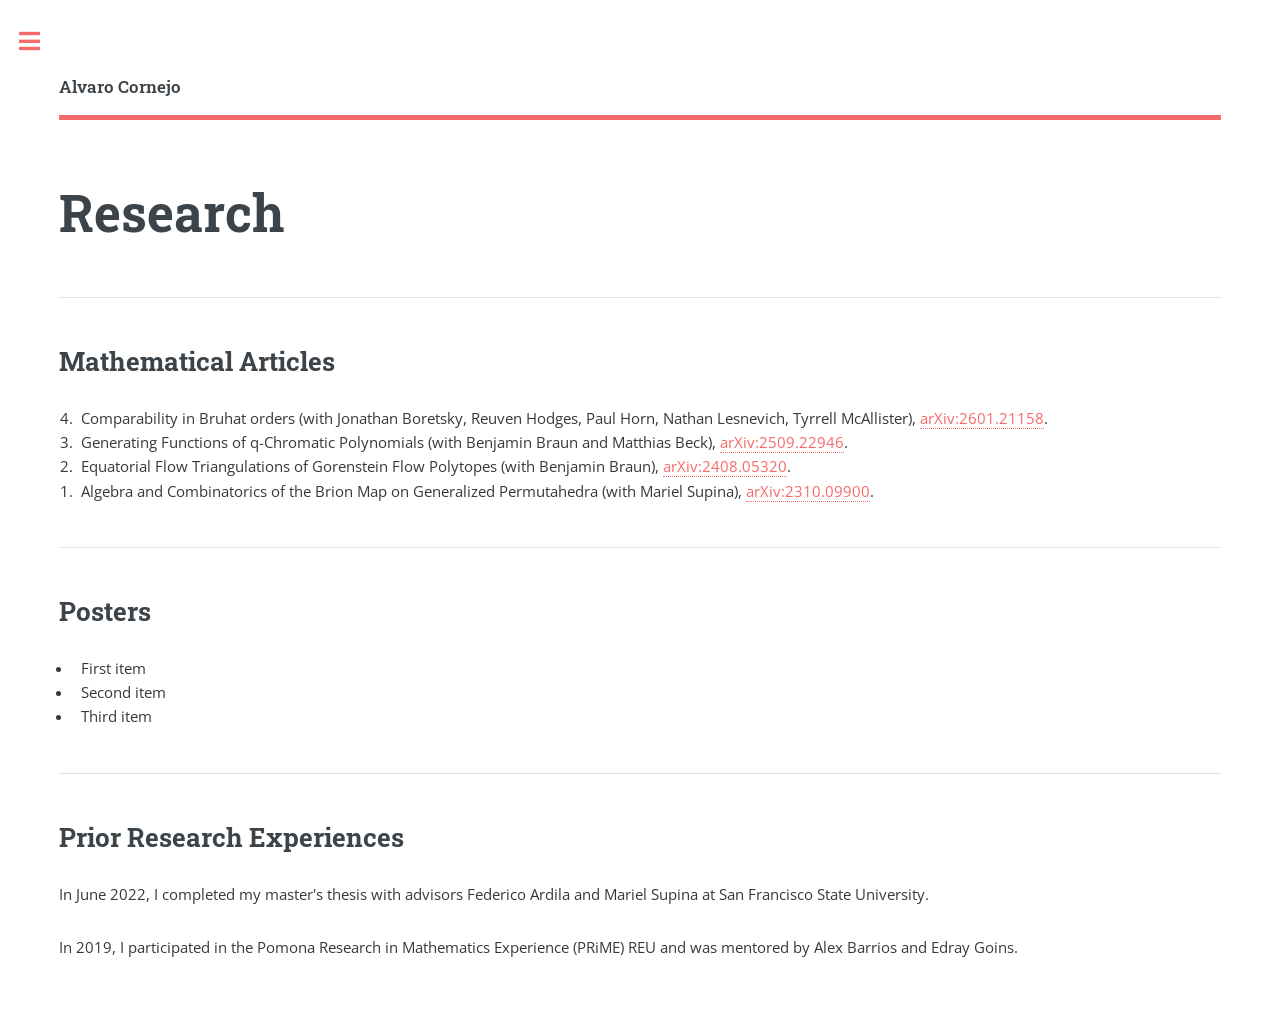
==== research.html @ 9117e454 "updated main page" ====
<!DOCTYPE HTML>
<!--
	Editorial by HTML5 UP
	html5up.net | @ajlkn
	Free for personal and commercial use under the CCA 3.0 license (html5up.net/license)
-->
<html>
	<head>
		<title>Generic - Editorial by HTML5 UP</title>
		<meta charset="utf-8" />
		<meta name="viewport" content="width=device-width, initial-scale=1, user-scalable=no" />
		<link rel="stylesheet" href="assets/css/main.css" />
	</head>
	<body class="is-preload">

		<!-- Wrapper -->
			<div id="wrapper">

				<!-- Main -->
					<div id="main">
						<div class="inner">

							<!-- Header -->
								<header id="header">
									<a href="index.html" class="logo"><strong>Alvaro Cornejo</strong></a>
								</header>

							<!-- Content -->
								<section>
									<header class="main">
										<h1>Research</h1>
									</header>

									<p> </p>

									<hr class="major" />

									<h2>Mathematical Articles</h2>
									<ol reversed>
										<li>Comparability in Bruhat orders (with Jonathan Boretsky, Reuven Hodges, Paul Horn, Nathan Lesnevich, Tyrrell McAllister), <a href="https://www.arxiv.org/abs/2601.21158">arXiv:2601.21158</a>. </li>
										<li>Generating Functions of q-Chromatic Polynomials (with Benjamin Braun and Matthias Beck), <a href="https://arxiv.org/abs/2509.22946">arXiv:2509.22946</a>.</li>
										<li>Equatorial Flow Triangulations of Gorenstein Flow Polytopes (with Benjamin Braun), <a href="https://arxiv.org/abs/2408.05320">arXiv:2408.05320</a>.</li>
										<li> Algebra and Combinatorics of the Brion Map on Generalized Permutahedra (with Mariel Supina), <a href="https://arxiv.org/abs/2310.09900">arXiv:2310.09900</a>.</li>
									</ol>

									<hr class="major" />

									<h2>Posters</h2>
									<ul>
										<li>First item</li>
										<li>Second item</li>
										<li>Third item</li>
									</ul>

									<hr class="major" />

									<h2>Prior Research Experiences</h2>
									<p>In June 2022, I completed my master's thesis with advisors Federico Ardila and Mariel Supina at San Francisco State University.</p>

									<p>In 2019, I participated in the Pomona Research in Mathematics Experience (PRiME) REU and was mentored by Alex Barrios and Edray Goins. </p>

								</section>

						</div>
					</div>

				<!-- Sidebar -->
					<div id="sidebar">
						<div class="inner">

							<!-- Menu -->
								<nav id="menu">
									<header class="major">
										<h2>Menu</h2>
									</header>
									<ul>
										<li><a href="index.html">Homepage</a></li>
										<li><a href="research.html">Research</a></li>
										<li><a href="elements.html">Elements</a></li>
									</ul>
								</nav>

						</div>
					</div>

			</div>

		<!-- Scripts -->
			<script src="assets/js/jquery.min.js"></script>
			<script src="assets/js/browser.min.js"></script>
			<script src="assets/js/breakpoints.min.js"></script>
			<script src="assets/js/util.js"></script>
			<script src="assets/js/main.js"></script>

	</body>
</html>
---- assets/css/main.css ----
@import url(fontawesome-all.min.css);
@import url("https://fonts.googleapis.com/css?family=Open+Sans:400,600,400italic,600italic|Roboto+Slab:400,700");
/*
	Editorial by HTML5 UP
	html5up.net | @ajlkn
	Free for personal and commercial use under the CCA 3.0 license (html5up.net/license)
*/
html, body, div, span, applet, object,
iframe, h1, h2, h3, h4, h5, h6, p, blockquote,
pre, a, abbr, acronym, address, big, cite,
code, del, dfn, em, img, ins, kbd, q, s, samp,
small, strike, strong, sub, sup, tt, var, b,
u, i, center, dl, dt, dd, ol, ul, li, fieldset,
form, label, legend, table, caption, tbody,
tfoot, thead, tr, th, td, article, aside,
canvas, details, embed, figure, figcaption,
footer, header, hgroup, menu, nav, output, ruby,
section, summary, time, mark, audio, video {
  margin: 0;
  padding: 0;
  border: 0;
  font-size: 100%;
  font: inherit;
  vertical-align: baseline; }

article, aside, details, figcaption, figure,
footer, header, hgroup, menu, nav, section {
  display: block; }

body {
  line-height: 1; }

ol, ul {
  list-style: none; }

blockquote, q {
  quotes: none; }
  blockquote:before, blockquote:after, q:before, q:after {
    content: '';
    content: none; }

table {
  border-collapse: collapse;
  border-spacing: 0; }

body {
  -webkit-text-size-adjust: none; }

mark {
  background-color: transparent;
  color: inherit; }

input::-moz-focus-inner {
  border: 0;
  padding: 0; }

input, select, textarea {
  -moz-appearance: none;
  -webkit-appearance: none;
  -ms-appearance: none;
  appearance: none; }

/* Basic */
@-ms-viewport {
  width: device-width; }

body {
  -ms-overflow-style: scrollbar; }

@media screen and (max-width: 480px) {
  html, body {
    min-width: 320px; } }

html {
  box-sizing: border-box; }

*, *:before, *:after {
  box-sizing: inherit; }

body {
  background: #ffffff; }
  body.is-preload *, body.is-preload *:before, body.is-preload *:after, body.is-resizing *, body.is-resizing *:before, body.is-resizing *:after {
    -moz-animation: none !important;
    -webkit-animation: none !important;
    -ms-animation: none !important;
    animation: none !important;
    -moz-transition: none !important;
    -webkit-transition: none !important;
    -ms-transition: none !important;
    transition: none !important; }

/* Type */
body, input, select, textarea {
  color: #35393b;
  font-family: "Open Sans", sans-serif;
  font-size: 13pt;
  font-weight: 400;
  line-height: 1.65; }
  @media screen and (max-width: 1680px) {
    body, input, select, textarea {
      font-size: 12pt; } }
  @media screen and (max-width: 1280px) {
    body, input, select, textarea {
      font-size: 11pt; } }
  @media screen and (max-width: 360px) {
    body, input, select, textarea {
      font-size: 10pt; } }

a {
  -moz-transition: color 0.2s ease-in-out, border-bottom-color 0.2s ease-in-out;
  -webkit-transition: color 0.2s ease-in-out, border-bottom-color 0.2s ease-in-out;
  -ms-transition: color 0.2s ease-in-out, border-bottom-color 0.2s ease-in-out;
  transition: color 0.2s ease-in-out, border-bottom-color 0.2s ease-in-out;
  border-bottom: dotted 1px;
  color: #f56a6a;
  text-decoration: none; }
  a:hover {
    border-bottom-color: #f56a6a;
    color: #f56a6a !important; }
    a:hover strong {
      color: inherit; }

strong, b {
  color: #3d4449;
  font-weight: 600; }

em, i {
  font-style: italic; }

p {
  margin: 0 0 2em 0; }

h1, h2, h3, h4, h5, h6 {
  color: #3d4449;
  font-family: "Roboto Slab", serif;
  font-weight: 700;
  line-height: 1.5;
  margin: 0 0 1em 0; }
  h1 a, h2 a, h3 a, h4 a, h5 a, h6 a {
    color: inherit;
    text-decoration: none;
    border-bottom: 0; }

h1 {
  font-size: 4em;
  margin: 0 0 0.5em 0;
  line-height: 1.3; }

h2 {
  font-size: 1.75em; }

h3 {
  font-size: 1.25em; }

h4 {
  font-size: 1.1em; }

h5 {
  font-size: 0.9em; }

h6 {
  font-size: 0.7em; }

@media screen and (max-width: 1680px) {
  h1 {
    font-size: 3.5em; } }

@media screen and (max-width: 980px) {
  h1 {
    font-size: 3.25em; } }

@media screen and (max-width: 736px) {
  h1 {
    font-size: 2em;
    line-height: 1.4; }
  h2 {
    font-size: 1.5em; } }

sub {
  font-size: 0.8em;
  position: relative;
  top: 0.5em; }

sup {
  font-size: 0.8em;
  position: relative;
  top: -0.5em; }

blockquote {
  border-left: solid 3px rgba(210, 215, 217, 0.75);
  font-style: italic;
  margin: 0 0 2em 0;
  padding: 0.5em 0 0.5em 2em; }

code {
  background: rgba(230, 235, 237, 0.25);
  border-radius: 0.375em;
  border: solid 1px rgba(210, 215, 217, 0.75);
  font-family: "Courier New", monospace;
  font-size: 0.9em;
  margin: 0 0.25em;
  padding: 0.25em 0.65em; }

pre {
  -webkit-overflow-scrolling: touch;
  font-family: "Courier New", monospace;
  font-size: 0.9em;
  margin: 0 0 2em 0; }
  pre code {
    display: block;
    line-height: 1.75;
    padding: 1em 1.5em;
    overflow-x: auto; }

hr {
  border: 0;
  border-bottom: solid 1px rgba(210, 215, 217, 0.75);
  margin: 2em 0; }
  hr.major {
    margin: 3em 0; }

.align-left {
  text-align: left; }

.align-center {
  text-align: center; }

.align-right {
  text-align: right; }

/* Row */
.row {
  display: flex;
  flex-wrap: wrap;
  box-sizing: border-box;
  align-items: stretch; }
  .row > * {
    box-sizing: border-box; }
  .row.gtr-uniform > * > :last-child {
    margin-bottom: 0; }
  .row.aln-left {
    justify-content: flex-start; }
  .row.aln-center {
    justify-content: center; }
  .row.aln-right {
    justify-content: flex-end; }
  .row.aln-top {
    align-items: flex-start; }
  .row.aln-middle {
    align-items: center; }
  .row.aln-bottom {
    align-items: flex-end; }
  .row > .imp {
    order: -1; }
  .row > .col-1 {
    width: 8.33333%; }
  .row > .off-1 {
    margin-left: 8.33333%; }
  .row > .col-2 {
    width: 16.66667%; }
  .row > .off-2 {
    margin-left: 16.66667%; }
  .row > .col-3 {
    width: 25%; }
  .row > .off-3 {
    margin-left: 25%; }
  .row > .col-4 {
    width: 33.33333%; }
  .row > .off-4 {
    margin-left: 33.33333%; }
  .row > .col-5 {
    width: 41.66667%; }
  .row > .off-5 {
    margin-left: 41.66667%; }
  .row > .col-6 {
    width: 50%; }
  .row > .off-6 {
    margin-left: 50%; }
  .row > .col-7 {
    width: 58.33333%; }
  .row > .off-7 {
    margin-left: 58.33333%; }
  .row > .col-8 {
    width: 66.66667%; }
  .row > .off-8 {
    margin-left: 66.66667%; }
  .row > .col-9 {
    width: 75%; }
  .row > .off-9 {
    margin-left: 75%; }
  .row > .col-10 {
    width: 83.33333%; }
  .row > .off-10 {
    margin-left: 83.33333%; }
  .row > .col-11 {
    width: 91.66667%; }
  .row > .off-11 {
    margin-left: 91.66667%; }
  .row > .col-12 {
    width: 100%; }
  .row > .off-12 {
    margin-left: 100%; }
  .row.gtr-0 {
    margin-top: 0;
    margin-left: 0em; }
    .row.gtr-0 > * {
      padding: 0 0 0 0em; }
    .row.gtr-0.gtr-uniform {
      margin-top: 0em; }
      .row.gtr-0.gtr-uniform > * {
        padding-top: 0em; }
  .row.gtr-25 {
    margin-top: 0;
    margin-left: -0.375em; }
    .row.gtr-25 > * {
      padding: 0 0 0 0.375em; }
    .row.gtr-25.gtr-uniform {
      margin-top: -0.375em; }
      .row.gtr-25.gtr-uniform > * {
        padding-top: 0.375em; }
  .row.gtr-50 {
    margin-top: 0;
    margin-left: -0.75em; }
    .row.gtr-50 > * {
      padding: 0 0 0 0.75em; }
    .row.gtr-50.gtr-uniform {
      margin-top: -0.75em; }
      .row.gtr-50.gtr-uniform > * {
        padding-top: 0.75em; }
  .row {
    margin-top: 0;
    margin-left: -1.5em; }
    .row > * {
      padding: 0 0 0 1.5em; }
    .row.gtr-uniform {
      margin-top: -1.5em; }
      .row.gtr-uniform > * {
        padding-top: 1.5em; }
  .row.gtr-150 {
    margin-top: 0;
    margin-left: -2.25em; }
    .row.gtr-150 > * {
      padding: 0 0 0 2.25em; }
    .row.gtr-150.gtr-uniform {
      margin-top: -2.25em; }
      .row.gtr-150.gtr-uniform > * {
        padding-top: 2.25em; }
  .row.gtr-200 {
    margin-top: 0;
    margin-left: -3em; }
    .row.gtr-200 > * {
      padding: 0 0 0 3em; }
    .row.gtr-200.gtr-uniform {
      margin-top: -3em; }
      .row.gtr-200.gtr-uniform > * {
        padding-top: 3em; }
  @media screen and (max-width: 1680px) {
    .row {
      display: flex;
      flex-wrap: wrap;
      box-sizing: border-box;
      align-items: stretch; }
      .row > * {
        box-sizing: border-box; }
      .row.gtr-uniform > * > :last-child {
        margin-bottom: 0; }
      .row.aln-left {
        justify-content: flex-start; }
      .row.aln-center {
        justify-content: center; }
      .row.aln-right {
        justify-content: flex-end; }
      .row.aln-top {
        align-items: flex-start; }
      .row.aln-middle {
        align-items: center; }
      .row.aln-bottom {
        align-items: flex-end; }
      .row > .imp-xlarge {
        order: -1; }
      .row > .col-1-xlarge {
        width: 8.33333%; }
      .row > .off-1-xlarge {
        margin-left: 8.33333%; }
      .row > .col-2-xlarge {
        width: 16.66667%; }
      .row > .off-2-xlarge {
        margin-left: 16.66667%; }
      .row > .col-3-xlarge {
        width: 25%; }
      .row > .off-3-xlarge {
        margin-left: 25%; }
      .row > .col-4-xlarge {
        width: 33.33333%; }
      .row > .off-4-xlarge {
        margin-left: 33.33333%; }
      .row > .col-5-xlarge {
        width: 41.66667%; }
      .row > .off-5-xlarge {
        margin-left: 41.66667%; }
      .row > .col-6-xlarge {
        width: 50%; }
      .row > .off-6-xlarge {
        margin-left: 50%; }
      .row > .col-7-xlarge {
        width: 58.33333%; }
      .row > .off-7-xlarge {
        margin-left: 58.33333%; }
      .row > .col-8-xlarge {
        width: 66.66667%; }
      .row > .off-8-xlarge {
        margin-left: 66.66667%; }
      .row > .col-9-xlarge {
        width: 75%; }
      .row > .off-9-xlarge {
        margin-left: 75%; }
      .row > .col-10-xlarge {
        width: 83.33333%; }
      .row > .off-10-xlarge {
        margin-left: 83.33333%; }
      .row > .col-11-xlarge {
        width: 91.66667%; }
      .row > .off-11-xlarge {
        margin-left: 91.66667%; }
      .row > .col-12-xlarge {
        width: 100%; }
      .row > .off-12-xlarge {
        margin-left: 100%; }
      .row.gtr-0 {
        margin-top: 0;
        margin-left: 0em; }
        .row.gtr-0 > * {
          padding: 0 0 0 0em; }
        .row.gtr-0.gtr-uniform {
          margin-top: 0em; }
          .row.gtr-0.gtr-uniform > * {
            padding-top: 0em; }
      .row.gtr-25 {
        margin-top: 0;
        margin-left: -0.375em; }
        .row.gtr-25 > * {
          padding: 0 0 0 0.375em; }
        .row.gtr-25.gtr-uniform {
          margin-top: -0.375em; }
          .row.gtr-25.gtr-uniform > * {
            padding-top: 0.375em; }
      .row.gtr-50 {
        margin-top: 0;
        margin-left: -0.75em; }
        .row.gtr-50 > * {
          padding: 0 0 0 0.75em; }
        .row.gtr-50.gtr-uniform {
          margin-top: -0.75em; }
          .row.gtr-50.gtr-uniform > * {
            padding-top: 0.75em; }
      .row {
        margin-top: 0;
        margin-left: -1.5em; }
        .row > * {
          padding: 0 0 0 1.5em; }
        .row.gtr-uniform {
          margin-top: -1.5em; }
          .row.gtr-uniform > * {
            padding-top: 1.5em; }
      .row.gtr-150 {
        margin-top: 0;
        margin-left: -2.25em; }
        .row.gtr-150 > * {
          padding: 0 0 0 2.25em; }
        .row.gtr-150.gtr-uniform {
          margin-top: -2.25em; }
          .row.gtr-150.gtr-uniform > * {
            padding-top: 2.25em; }
      .row.gtr-200 {
        margin-top: 0;
        margin-left: -3em; }
        .row.gtr-200 > * {
          padding: 0 0 0 3em; }
        .row.gtr-200.gtr-uniform {
          margin-top: -3em; }
          .row.gtr-200.gtr-uniform > * {
            padding-top: 3em; } }
  @media screen and (max-width: 1280px) {
    .row {
      display: flex;
      flex-wrap: wrap;
      box-sizing: border-box;
      align-items: stretch; }
      .row > * {
        box-sizing: border-box; }
      .row.gtr-uniform > * > :last-child {
        margin-bottom: 0; }
      .row.aln-left {
        justify-content: flex-start; }
      .row.aln-center {
        justify-content: center; }
      .row.aln-right {
        justify-content: flex-end; }
      .row.aln-top {
        align-items: flex-start; }
      .row.aln-middle {
        align-items: center; }
      .row.aln-bottom {
        align-items: flex-end; }
      .row > .imp-large {
        order: -1; }
      .row > .col-1-large {
        width: 8.33333%; }
      .row > .off-1-large {
        margin-left: 8.33333%; }
      .row > .col-2-large {
        width: 16.66667%; }
      .row > .off-2-large {
        margin-left: 16.66667%; }
      .row > .col-3-large {
        width: 25%; }
      .row > .off-3-large {
        margin-left: 25%; }
      .row > .col-4-large {
        width: 33.33333%; }
      .row > .off-4-large {
        margin-left: 33.33333%; }
      .row > .col-5-large {
        width: 41.66667%; }
      .row > .off-5-large {
        margin-left: 41.66667%; }
      .row > .col-6-large {
        width: 50%; }
      .row > .off-6-large {
        margin-left: 50%; }
      .row > .col-7-large {
        width: 58.33333%; }
      .row > .off-7-large {
        margin-left: 58.33333%; }
      .row > .col-8-large {
        width: 66.66667%; }
      .row > .off-8-large {
        margin-left: 66.66667%; }
      .row > .col-9-large {
        width: 75%; }
      .row > .off-9-large {
        margin-left: 75%; }
      .row > .col-10-large {
        width: 83.33333%; }
      .row > .off-10-large {
        margin-left: 83.33333%; }
      .row > .col-11-large {
        width: 91.66667%; }
      .row > .off-11-large {
        margin-left: 91.66667%; }
      .row > .col-12-large {
        width: 100%; }
      .row > .off-12-large {
        margin-left: 100%; }
      .row.gtr-0 {
        margin-top: 0;
        margin-left: 0em; }
        .row.gtr-0 > * {
          padding: 0 0 0 0em; }
        .row.gtr-0.gtr-uniform {
          margin-top: 0em; }
          .row.gtr-0.gtr-uniform > * {
            padding-top: 0em; }
      .row.gtr-25 {
        margin-top: 0;
        margin-left: -0.375em; }
        .row.gtr-25 > * {
          padding: 0 0 0 0.375em; }
        .row.gtr-25.gtr-uniform {
          margin-top: -0.375em; }
          .row.gtr-25.gtr-uniform > * {
            padding-top: 0.375em; }
      .row.gtr-50 {
        margin-top: 0;
        margin-left: -0.75em; }
        .row.gtr-50 > * {
          padding: 0 0 0 0.75em; }
        .row.gtr-50.gtr-uniform {
          margin-top: -0.75em; }
          .row.gtr-50.gtr-uniform > * {
            padding-top: 0.75em; }
      .row {
        margin-top: 0;
        margin-left: -1.5em; }
        .row > * {
          padding: 0 0 0 1.5em; }
        .row.gtr-uniform {
          margin-top: -1.5em; }
          .row.gtr-uniform > * {
            padding-top: 1.5em; }
      .row.gtr-150 {
        margin-top: 0;
        margin-left: -2.25em; }
        .row.gtr-150 > * {
          padding: 0 0 0 2.25em; }
        .row.gtr-150.gtr-uniform {
          margin-top: -2.25em; }
          .row.gtr-150.gtr-uniform > * {
            padding-top: 2.25em; }
      .row.gtr-200 {
        margin-top: 0;
        margin-left: -3em; }
        .row.gtr-200 > * {
          padding: 0 0 0 3em; }
        .row.gtr-200.gtr-uniform {
          margin-top: -3em; }
          .row.gtr-200.gtr-uniform > * {
            padding-top: 3em; } }
  @media screen and (max-width: 980px) {
    .row {
      display: flex;
      flex-wrap: wrap;
      box-sizing: border-box;
      align-items: stretch; }
      .row > * {
        box-sizing: border-box; }
      .row.gtr-uniform > * > :last-child {
        margin-bottom: 0; }
      .row.aln-left {
        justify-content: flex-start; }
      .row.aln-center {
        justify-content: center; }
      .row.aln-right {
        justify-content: flex-end; }
      .row.aln-top {
        align-items: flex-start; }
      .row.aln-middle {
        align-items: center; }
      .row.aln-bottom {
        align-items: flex-end; }
      .row > .imp-medium {
        order: -1; }
      .row > .col-1-medium {
        width: 8.33333%; }
      .row > .off-1-medium {
        margin-left: 8.33333%; }
      .row > .col-2-medium {
        width: 16.66667%; }
      .row > .off-2-medium {
        margin-left: 16.66667%; }
      .row > .col-3-medium {
        width: 25%; }
      .row > .off-3-medium {
        margin-left: 25%; }
      .row > .col-4-medium {
        width: 33.33333%; }
      .row > .off-4-medium {
        margin-left: 33.33333%; }
      .row > .col-5-medium {
        width: 41.66667%; }
      .row > .off-5-medium {
        margin-left: 41.66667%; }
      .row > .col-6-medium {
        width: 50%; }
      .row > .off-6-medium {
        margin-left: 50%; }
      .row > .col-7-medium {
        width: 58.33333%; }
      .row > .off-7-medium {
        margin-left: 58.33333%; }
      .row > .col-8-medium {
        width: 66.66667%; }
      .row > .off-8-medium {
        margin-left: 66.66667%; }
      .row > .col-9-medium {
        width: 75%; }
      .row > .off-9-medium {
        margin-left: 75%; }
      .row > .col-10-medium {
        width: 83.33333%; }
      .row > .off-10-medium {
        margin-left: 83.33333%; }
      .row > .col-11-medium {
        width: 91.66667%; }
      .row > .off-11-medium {
        margin-left: 91.66667%; }
      .row > .col-12-medium {
        width: 100%; }
      .row > .off-12-medium {
        margin-left: 100%; }
      .row.gtr-0 {
        margin-top: 0;
        margin-left: 0em; }
        .row.gtr-0 > * {
          padding: 0 0 0 0em; }
        .row.gtr-0.gtr-uniform {
          margin-top: 0em; }
          .row.gtr-0.gtr-uniform > * {
            padding-top: 0em; }
      .row.gtr-25 {
        margin-top: 0;
        margin-left: -0.375em; }
        .row.gtr-25 > * {
          padding: 0 0 0 0.375em; }
        .row.gtr-25.gtr-uniform {
          margin-top: -0.375em; }
          .row.gtr-25.gtr-uniform > * {
            padding-top: 0.375em; }
      .row.gtr-50 {
        margin-top: 0;
        margin-left: -0.75em; }
        .row.gtr-50 > * {
          padding: 0 0 0 0.75em; }
        .row.gtr-50.gtr-uniform {
          margin-top: -0.75em; }
          .row.gtr-50.gtr-uniform > * {
            padding-top: 0.75em; }
      .row {
        margin-top: 0;
        margin-left: -1.5em; }
        .row > * {
          padding: 0 0 0 1.5em; }
        .row.gtr-uniform {
          margin-top: -1.5em; }
          .row.gtr-uniform > * {
            padding-top: 1.5em; }
      .row.gtr-150 {
        margin-top: 0;
        margin-left: -2.25em; }
        .row.gtr-150 > * {
          padding: 0 0 0 2.25em; }
        .row.gtr-150.gtr-uniform {
          margin-top: -2.25em; }
          .row.gtr-150.gtr-uniform > * {
            padding-top: 2.25em; }
      .row.gtr-200 {
        margin-top: 0;
        margin-left: -3em; }
        .row.gtr-200 > * {
          padding: 0 0 0 3em; }
        .row.gtr-200.gtr-uniform {
          margin-top: -3em; }
          .row.gtr-200.gtr-uniform > * {
            padding-top: 3em; } }
  @media screen and (max-width: 736px) {
    .row {
      display: flex;
      flex-wrap: wrap;
      box-sizing: border-box;
      align-items: stretch; }
      .row > * {
        box-sizing: border-box; }
      .row.gtr-uniform > * > :last-child {
        margin-bottom: 0; }
      .row.aln-left {
        justify-content: flex-start; }
      .row.aln-center {
        justify-content: center; }
      .row.aln-right {
        justify-content: flex-end; }
      .row.aln-top {
        align-items: flex-start; }
      .row.aln-middle {
        align-items: center; }
      .row.aln-bottom {
        align-items: flex-end; }
      .row > .imp-small {
        order: -1; }
      .row > .col-1-small {
        width: 8.33333%; }
      .row > .off-1-small {
        margin-left: 8.33333%; }
      .row > .col-2-small {
        width: 16.66667%; }
      .row > .off-2-small {
        margin-left: 16.66667%; }
      .row > .col-3-small {
        width: 25%; }
      .row > .off-3-small {
        margin-left: 25%; }
      .row > .col-4-small {
        width: 33.33333%; }
      .row > .off-4-small {
        margin-left: 33.33333%; }
      .row > .col-5-small {
        width: 41.66667%; }
      .row > .off-5-small {
        margin-left: 41.66667%; }
      .row > .col-6-small {
        width: 50%; }
      .row > .off-6-small {
        margin-left: 50%; }
      .row > .col-7-small {
        width: 58.33333%; }
      .row > .off-7-small {
        margin-left: 58.33333%; }
      .row > .col-8-small {
        width: 66.66667%; }
      .row > .off-8-small {
        margin-left: 66.66667%; }
      .row > .col-9-small {
        width: 75%; }
      .row > .off-9-small {
        margin-left: 75%; }
      .row > .col-10-small {
        width: 83.33333%; }
      .row > .off-10-small {
        margin-left: 83.33333%; }
      .row > .col-11-small {
        width: 91.66667%; }
      .row > .off-11-small {
        margin-left: 91.66667%; }
      .row > .col-12-small {
        width: 100%; }
      .row > .off-12-small {
        margin-left: 100%; }
      .row.gtr-0 {
        margin-top: 0;
        margin-left: 0em; }
        .row.gtr-0 > * {
          padding: 0 0 0 0em; }
        .row.gtr-0.gtr-uniform {
          margin-top: 0em; }
          .row.gtr-0.gtr-uniform > * {
            padding-top: 0em; }
      .row.gtr-25 {
        margin-top: 0;
        margin-left: -0.375em; }
        .row.gtr-25 > * {
          padding: 0 0 0 0.375em; }
        .row.gtr-25.gtr-uniform {
          margin-top: -0.375em; }
          .row.gtr-25.gtr-uniform > * {
            padding-top: 0.375em; }
      .row.gtr-50 {
        margin-top: 0;
        margin-left: -0.75em; }
        .row.gtr-50 > * {
          padding: 0 0 0 0.75em; }
        .row.gtr-50.gtr-uniform {
          margin-top: -0.75em; }
          .row.gtr-50.gtr-uniform > * {
            padding-top: 0.75em; }
      .row {
        margin-top: 0;
        margin-left: -1.5em; }
        .row > * {
          padding: 0 0 0 1.5em; }
        .row.gtr-uniform {
          margin-top: -1.5em; }
          .row.gtr-uniform > * {
            padding-top: 1.5em; }
      .row.gtr-150 {
        margin-top: 0;
        margin-left: -2.25em; }
        .row.gtr-150 > * {
          padding: 0 0 0 2.25em; }
        .row.gtr-150.gtr-uniform {
          margin-top: -2.25em; }
          .row.gtr-150.gtr-uniform > * {
            padding-top: 2.25em; }
      .row.gtr-200 {
        margin-top: 0;
        margin-left: -3em; }
        .row.gtr-200 > * {
          padding: 0 0 0 3em; }
        .row.gtr-200.gtr-uniform {
          margin-top: -3em; }
          .row.gtr-200.gtr-uniform > * {
            padding-top: 3em; } }
  @media screen and (max-width: 480px) {
    .row {
      display: flex;
      flex-wrap: wrap;
      box-sizing: border-box;
      align-items: stretch; }
      .row > * {
        box-sizing: border-box; }
      .row.gtr-uniform > * > :last-child {
        margin-bottom: 0; }
      .row.aln-left {
        justify-content: flex-start; }
      .row.aln-center {
        justify-content: center; }
      .row.aln-right {
        justify-content: flex-end; }
      .row.aln-top {
        align-items: flex-start; }
      .row.aln-middle {
        align-items: center; }
      .row.aln-bottom {
        align-items: flex-end; }
      .row > .imp-xsmall {
        order: -1; }
      .row > .col-1-xsmall {
        width: 8.33333%; }
      .row > .off-1-xsmall {
        margin-left: 8.33333%; }
      .row > .col-2-xsmall {
        width: 16.66667%; }
      .row > .off-2-xsmall {
        margin-left: 16.66667%; }
      .row > .col-3-xsmall {
        width: 25%; }
      .row > .off-3-xsmall {
        margin-left: 25%; }
      .row > .col-4-xsmall {
        width: 33.33333%; }
      .row > .off-4-xsmall {
        margin-left: 33.33333%; }
      .row > .col-5-xsmall {
        width: 41.66667%; }
      .row > .off-5-xsmall {
        margin-left: 41.66667%; }
      .row > .col-6-xsmall {
        width: 50%; }
      .row > .off-6-xsmall {
        margin-left: 50%; }
      .row > .col-7-xsmall {
        width: 58.33333%; }
      .row > .off-7-xsmall {
        margin-left: 58.33333%; }
      .row > .col-8-xsmall {
        width: 66.66667%; }
      .row > .off-8-xsmall {
        margin-left: 66.66667%; }
      .row > .col-9-xsmall {
        width: 75%; }
      .row > .off-9-xsmall {
        margin-left: 75%; }
      .row > .col-10-xsmall {
        width: 83.33333%; }
      .row > .off-10-xsmall {
        margin-left: 83.33333%; }
      .row > .col-11-xsmall {
        width: 91.66667%; }
      .row > .off-11-xsmall {
        margin-left: 91.66667%; }
      .row > .col-12-xsmall {
        width: 100%; }
      .row > .off-12-xsmall {
        margin-left: 100%; }
      .row.gtr-0 {
        margin-top: 0;
        margin-left: 0em; }
        .row.gtr-0 > * {
          padding: 0 0 0 0em; }
        .row.gtr-0.gtr-uniform {
          margin-top: 0em; }
          .row.gtr-0.gtr-uniform > * {
            padding-top: 0em; }
      .row.gtr-25 {
        margin-top: 0;
        margin-left: -0.375em; }
        .row.gtr-25 > * {
          padding: 0 0 0 0.375em; }
        .row.gtr-25.gtr-uniform {
          margin-top: -0.375em; }
          .row.gtr-25.gtr-uniform > * {
            padding-top: 0.375em; }
      .row.gtr-50 {
        margin-top: 0;
        margin-left: -0.75em; }
        .row.gtr-50 > * {
          padding: 0 0 0 0.75em; }
        .row.gtr-50.gtr-uniform {
          margin-top: -0.75em; }
          .row.gtr-50.gtr-uniform > * {
            padding-top: 0.75em; }
      .row {
        margin-top: 0;
        margin-left: -1.5em; }
        .row > * {
          padding: 0 0 0 1.5em; }
        .row.gtr-uniform {
          margin-top: -1.5em; }
          .row.gtr-uniform > * {
            padding-top: 1.5em; }
      .row.gtr-150 {
        margin-top: 0;
        margin-left: -2.25em; }
        .row.gtr-150 > * {
          padding: 0 0 0 2.25em; }
        .row.gtr-150.gtr-uniform {
          margin-top: -2.25em; }
          .row.gtr-150.gtr-uniform > * {
            padding-top: 2.25em; }
      .row.gtr-200 {
        margin-top: 0;
        margin-left: -3em; }
        .row.gtr-200 > * {
          padding: 0 0 0 3em; }
        .row.gtr-200.gtr-uniform {
          margin-top: -3em; }
          .row.gtr-200.gtr-uniform > * {
            padding-top: 3em; } }

/* Section/Article */
section.special, article.special {
  text-align: center; }

header p {
  font-family: "Roboto Slab", serif;
  font-size: 1em;
  font-weight: 400;
  letter-spacing: 0.075em;
  margin-top: -0.5em;
  text-transform: uppercase; }

header.major > :last-child {
  border-bottom: solid 3px #f56a6a;
  display: inline-block;
  margin: 0 0 2em 0;
  padding: 0 0.75em 0.5em 0; }

header.main > :last-child {
  margin: 0 0 1em 0; }

/* Form */
form {
  margin: 0 0 2em 0; }

label {
  color: #3d4449;
  display: block;
  font-size: 0.9em;
  font-weight: 600;
  margin: 0 0 1em 0; }

input[type="text"],
input[type="password"],
input[type="email"],
input[type="tel"],
input[type="search"],
input[type="url"],
select,
textarea {
  -moz-appearance: none;
  -webkit-appearance: none;
  -ms-appearance: none;
  appearance: none;
  background: #ffffff;
  border-radius: 0.375em;
  border: none;
  border: solid 1px rgba(210, 215, 217, 0.75);
  color: inherit;
  display: block;
  outline: 0;
  padding: 0 1em;
  text-decoration: none;
  width: 100%; }
  input[type="text"]:invalid,
  input[type="password"]:invalid,
  input[type="email"]:invalid,
  input[type="tel"]:invalid,
  input[type="search"]:invalid,
  input[type="url"]:invalid,
  select:invalid,
  textarea:invalid {
    box-shadow: none; }
  input[type="text"]:focus,
  input[type="password"]:focus,
  input[type="email"]:focus,
  input[type="tel"]:focus,
  input[type="search"]:focus,
  input[type="url"]:focus,
  select:focus,
  textarea:focus {
    border-color: #f56a6a;
    box-shadow: 0 0 0 1px #f56a6a; }

select {
  background-image: url("data:image/svg+xml;charset=utf8,%3Csvg xmlns='http://www.w3.org/2000/svg' width='40' height='40' preserveAspectRatio='none' viewBox='0 0 40 40'%3E%3Cpath d='M9.4,12.3l10.4,10.4l10.4-10.4c0.2-0.2,0.5-0.4,0.9-0.4c0.3,0,0.6,0.1,0.9,0.4l3.3,3.3c0.2,0.2,0.4,0.5,0.4,0.9 c0,0.4-0.1,0.6-0.4,0.9L20.7,31.9c-0.2,0.2-0.5,0.4-0.9,0.4c-0.3,0-0.6-0.1-0.9-0.4L4.3,17.3c-0.2-0.2-0.4-0.5-0.4-0.9 c0-0.4,0.1-0.6,0.4-0.9l3.3-3.3c0.2-0.2,0.5-0.4,0.9-0.4S9.1,12.1,9.4,12.3z' fill='rgba(210, 215, 217, 0.75)' /%3E%3C/svg%3E");
  background-size: 1.25em;
  background-repeat: no-repeat;
  background-position: calc(100% - 1em) center;
  height: 2.75em;
  padding-right: 2.75em;
  text-overflow: ellipsis; }
  select option {
    color: #3d4449;
    background: #ffffff; }
  select:focus::-ms-value {
    background-color: transparent; }
  select::-ms-expand {
    display: none; }

input[type="text"],
input[type="password"],
input[type="email"],
input[type="tel"],
input[type="search"],
input[type="url"],
select {
  height: 2.75em; }

textarea {
  padding: 0.75em 1em; }

input[type="checkbox"],
input[type="radio"] {
  -moz-appearance: none;
  -webkit-appearance: none;
  -ms-appearance: none;
  appearance: none;
  display: block;
  float: left;
  margin-right: -2em;
  opacity: 0;
  width: 1em;
  z-index: -1; }
  input[type="checkbox"] + label,
  input[type="radio"] + label {
    text-decoration: none;
    color: #7f888f;
    cursor: pointer;
    display: inline-block;
    font-size: 1em;
    font-weight: 400;
    padding-left: 2.4em;
    padding-right: 0.75em;
    position: relative; }
    input[type="checkbox"] + label:before,
    input[type="radio"] + label:before {
      -moz-osx-font-smoothing: grayscale;
      -webkit-font-smoothing: antialiased;
      display: inline-block;
      font-style: normal;
      font-variant: normal;
      text-rendering: auto;
      line-height: 1;
      text-transform: none !important;
      font-family: 'Font Awesome 5 Free';
      font-weight: 900; }
    input[type="checkbox"] + label:before,
    input[type="radio"] + label:before {
      background: #ffffff;
      border-radius: 0.375em;
      border: solid 1px rgba(210, 215, 217, 0.75);
      content: '';
      display: inline-block;
      font-size: 0.8em;
      height: 2.0625em;
      left: 0;
      line-height: 2.0625em;
      position: absolute;
      text-align: center;
      top: 0;
      width: 2.0625em; }
  input[type="checkbox"]:checked + label:before,
  input[type="radio"]:checked + label:before {
    background: #3d4449;
    border-color: #3d4449;
    color: #ffffff;
    content: '\f00c'; }
  input[type="checkbox"]:focus + label:before,
  input[type="radio"]:focus + label:before {
    border-color: #f56a6a;
    box-shadow: 0 0 0 1px #f56a6a; }

input[type="checkbox"] + label:before {
  border-radius: 0.375em; }

input[type="radio"] + label:before {
  border-radius: 100%; }

::-webkit-input-placeholder {
  color: #9fa3a6 !important;
  opacity: 1.0; }

:-moz-placeholder {
  color: #9fa3a6 !important;
  opacity: 1.0; }

::-moz-placeholder {
  color: #9fa3a6 !important;
  opacity: 1.0; }

:-ms-input-placeholder {
  color: #9fa3a6 !important;
  opacity: 1.0; }

/* Box */
.box {
  border-radius: 0.375em;
  border: solid 1px rgba(210, 215, 217, 0.75);
  margin-bottom: 2em;
  padding: 1.5em; }
  .box > :last-child,
  .box > :last-child > :last-child,
  .box > :last-child > :last-child > :last-child {
    margin-bottom: 0; }
  .box.alt {
    border: 0;
    border-radius: 0;
    padding: 0; }

/* Icon */
.icon {
  text-decoration: none;
  border-bottom: none;
  position: relative; }
  .icon:before {
    -moz-osx-font-smoothing: grayscale;
    -webkit-font-smoothing: antialiased;
    display: inline-block;
    font-style: normal;
    font-variant: normal;
    text-rendering: auto;
    line-height: 1;
    text-transform: none !important;
    font-family: 'Font Awesome 5 Free';
    font-weight: 400; }
  .icon > .label {
    display: none; }
  .icon:before {
    line-height: inherit; }
  .icon.solid:before {
    font-weight: 900; }
  .icon.brands:before {
    font-family: 'Font Awesome 5 Brands'; }

/* Image */
.image {
  border-radius: 0.375em;
  border: 0;
  display: inline-block;
  position: relative;}
  .image img {
    border-radius: 0.375em;
    display: block; }
  .image.left, .image.right {
    max-width: 40%; }
    .image.left img, .image.right img {
      width: 100%; }
  .image.left {
    float: left;
    padding: 0 1.5em 1em 0;
    top: 0.25em; }
  .image.right {
    float: right;
    padding: 0 0 1em 1.5em;
    top: 0.25em; }
  .image.fit {
    display: block;
    margin: 0 0 2em 0;
    width: 100%; }
    .image.fit img {
      width: 100%; }
  .image.main {
    display: block;
    margin: 0 0 3em 0;
    width: 100%; }
    .image.main img {
      width: 100%; }

a.image {
  overflow: hidden; }
  a.image img {
    -moz-transition: -moz-transform 0.2s ease;
    -webkit-transition: -webkit-transform 0.2s ease;
    -ms-transition: -ms-transform 0.2s ease;
    transition: transform 0.2s ease; }
  a.image:hover img {
    -moz-transform: scale(1.075);
    -webkit-transform: scale(1.075);
    -ms-transform: scale(1.075);
    transform: scale(1.075); }

/* List */
ol {
  list-style: decimal;
  margin: 0 0 2em 0;
  padding-left: 1.25em; }
  ol li {
    padding-left: 0.25em; }

ul {
  list-style: disc;
  margin: 0 0 2em 0;
  padding-left: 1em; }
  ul li {
    padding-left: 0.5em; }
  ul.alt {
    list-style: none;
    padding-left: 0; }
    ul.alt li {
      border-top: solid 1px rgba(210, 215, 217, 0.75);
      padding: 0.5em 0; }
      ul.alt li:first-child {
        border-top: 0;
        padding-top: 0; }

dl {
  margin: 0 0 2em 0; }
  dl dt {
    display: block;
    font-weight: 600;
    margin: 0 0 1em 0; }
  dl dd {
    margin-left: 2em; }

/* Actions */
ul.actions {
  display: -moz-flex;
  display: -webkit-flex;
  display: -ms-flex;
  display: flex;
  cursor: default;
  list-style: none;
  margin-left: -1em;
  padding-left: 0; }
  ul.actions li {
    padding: 0 0 0 1em;
    vertical-align: middle; }
  ul.actions.special {
    -moz-justify-content: center;
    -webkit-justify-content: center;
    -ms-justify-content: center;
    justify-content: center;
    width: 100%;
    margin-left: 0; }
    ul.actions.special li:first-child {
      padding-left: 0; }
  ul.actions.stacked {
    -moz-flex-direction: column;
    -webkit-flex-direction: column;
    -ms-flex-direction: column;
    flex-direction: column;
    margin-left: 0; }
    ul.actions.stacked li {
      padding: 1.3em 0 0 0; }
      ul.actions.stacked li:first-child {
        padding-top: 0; }
  ul.actions.fit {
    width: calc(100% + 1em); }
    ul.actions.fit li {
      -moz-flex-grow: 1;
      -webkit-flex-grow: 1;
      -ms-flex-grow: 1;
      flex-grow: 1;
      -moz-flex-shrink: 1;
      -webkit-flex-shrink: 1;
      -ms-flex-shrink: 1;
      flex-shrink: 1;
      width: 100%; }
      ul.actions.fit li > * {
        width: 100%; }
    ul.actions.fit.stacked {
      width: 100%; }

/* Icons */
ul.icons {
  cursor: default;
  list-style: none;
  padding-left: 0; }
  ul.icons li {
    display: inline-block;
    padding: 0 1em 0 0; }
    ul.icons li:last-child {
      padding-right: 0; }
    ul.icons li .icon {
      color: inherit; }
      ul.icons li .icon:before {
        font-size: 1.25em; }

/* Contact */
ul.contact {
  list-style: none;
  padding: 0; }
  ul.contact li {
    text-decoration: none;
    border-top: solid 1px rgba(210, 215, 217, 0.75);
    margin: 1.5em 0 0 0;
    padding: 1.5em 0 0 3em;
    position: relative; }
    ul.contact li:before {
      -moz-osx-font-smoothing: grayscale;
      -webkit-font-smoothing: antialiased;
      display: inline-block;
      font-style: normal;
      font-variant: normal;
      text-rendering: auto;
      line-height: 1;
      text-transform: none !important;
      font-family: 'Font Awesome 5 Free';
      font-weight: 400; }
    ul.contact li:before {
      color: #f56a6a;
      display: inline-block;
      font-size: 1.5em;
      height: 1.125em;
      left: 0;
      line-height: 1.125em;
      position: absolute;
      text-align: center;
      top: 1em;
      width: 1.5em; }
    ul.contact li:first-child {
      border-top: 0;
      margin-top: 0;
      padding-top: 0; }
      ul.contact li:first-child:before {
        top: 0; }
    ul.contact li a {
      color: inherit; }

/* Pagination */
ul.pagination {
  cursor: default;
  list-style: none;
  padding-left: 0; }
  ul.pagination li {
    display: inline-block;
    padding-left: 0;
    vertical-align: middle; }
    ul.pagination li > .page {
      -moz-transition: background-color 0.2s ease-in-out, color 0.2s ease-in-out;
      -webkit-transition: background-color 0.2s ease-in-out, color 0.2s ease-in-out;
      -ms-transition: background-color 0.2s ease-in-out, color 0.2s ease-in-out;
      transition: background-color 0.2s ease-in-out, color 0.2s ease-in-out;
      border-bottom: 0;
      border-radius: 0.375em;
      display: inline-block;
      font-size: 0.8em;
      font-weight: 600;
      height: 2em;
      line-height: 2em;
      margin: 0 0.125em;
      min-width: 2em;
      padding: 0 0.5em;
      text-align: center; }
      ul.pagination li > .page.active {
        background-color: #f56a6a;
        color: #ffffff !important; }
        ul.pagination li > .page.active:hover {
          background-color: #f67878; }
        ul.pagination li > .page.active:active {
          background-color: #f45c5c; }
    ul.pagination li:first-child {
      padding-right: 0.75em; }
    ul.pagination li:last-child {
      padding-left: 0.75em; }
  @media screen and (max-width: 480px) {
    ul.pagination li:nth-child(n+2):nth-last-child(n+2) {
      display: none; }
    ul.pagination li:first-child {
      padding-right: 0; } }

/* Table */
.table-wrapper {
  -webkit-overflow-scrolling: touch;
  overflow-x: auto; }

table {
  margin: 0 0 2em 0;
  width: 100%; }
  table tbody tr {
    border: solid 1px rgba(210, 215, 217, 0.75);
    border-left: 0;
    border-right: 0; }
    table tbody tr:nth-child(2n + 1) {
      background-color: rgba(230, 235, 237, 0.25); }
  table td {
    padding: 0.75em 0.75em; }
  table th {
    color: #3d4449;
    font-size: 0.9em;
    font-weight: 600;
    padding: 0 0.75em 0.75em 0.75em;
    text-align: left; }
  table thead {
    border-bottom: solid 2px rgba(210, 215, 217, 0.75); }
  table tfoot {
    border-top: solid 2px rgba(210, 215, 217, 0.75); }
  table.alt {
    border-collapse: separate; }
    table.alt tbody tr td {
      border: solid 1px rgba(210, 215, 217, 0.75);
      border-left-width: 0;
      border-top-width: 0; }
      table.alt tbody tr td:first-child {
        border-left-width: 1px; }
    table.alt tbody tr:first-child td {
      border-top-width: 1px; }
    table.alt thead {
      border-bottom: 0; }
    table.alt tfoot {
      border-top: 0; }

/* Button */
input[type="submit"],
input[type="reset"],
input[type="button"],
button,
.button {
  -moz-appearance: none;
  -webkit-appearance: none;
  -ms-appearance: none;
  appearance: none;
  -moz-transition: background-color 0.2s ease-in-out, color 0.2s ease-in-out;
  -webkit-transition: background-color 0.2s ease-in-out, color 0.2s ease-in-out;
  -ms-transition: background-color 0.2s ease-in-out, color 0.2s ease-in-out;
  transition: background-color 0.2s ease-in-out, color 0.2s ease-in-out;
  background-color: transparent;
  border-radius: 0.375em;
  border: 0;
  box-shadow: inset 0 0 0 2px #f56a6a;
  color: #f56a6a !important;
  cursor: pointer;
  display: inline-block;
  font-family: "Roboto Slab", serif;
  font-size: 0.8em;
  font-weight: 700;
  height: 3.5em;
  letter-spacing: 0.075em;
  line-height: 3.5em;
  padding: 0 2.25em;
  text-align: center;
  text-decoration: none;
  text-transform: uppercase;
  white-space: nowrap; }
  input[type="submit"]:hover,
  input[type="reset"]:hover,
  input[type="button"]:hover,
  button:hover,
  .button:hover {
    background-color: rgba(245, 106, 106, 0.05); }
  input[type="submit"]:active,
  input[type="reset"]:active,
  input[type="button"]:active,
  button:active,
  .button:active {
    background-color: rgba(245, 106, 106, 0.15); }
  input[type="submit"].icon:before,
  input[type="reset"].icon:before,
  input[type="button"].icon:before,
  button.icon:before,
  .button.icon:before {
    margin-right: 0.5em; }
  input[type="submit"].fit,
  input[type="reset"].fit,
  input[type="button"].fit,
  button.fit,
  .button.fit {
    width: 100%; }
  input[type="submit"].small,
  input[type="reset"].small,
  input[type="button"].small,
  button.small,
  .button.small {
    font-size: 0.6em; }
  input[type="submit"].large,
  input[type="reset"].large,
  input[type="button"].large,
  button.large,
  .button.large {
    font-size: 1em;
    height: 3.65em;
    line-height: 3.65em; }
  input[type="submit"].primary,
  input[type="reset"].primary,
  input[type="button"].primary,
  button.primary,
  .button.primary {
    background-color: #f56a6a;
    box-shadow: none;
    color: #ffffff !important; }
    input[type="submit"].primary:hover,
    input[type="reset"].primary:hover,
    input[type="button"].primary:hover,
    button.primary:hover,
    .button.primary:hover {
      background-color: #f67878; }
    input[type="submit"].primary:active,
    input[type="reset"].primary:active,
    input[type="button"].primary:active,
    button.primary:active,
    .button.primary:active {
      background-color: #f45c5c; }
  input[type="submit"].disabled, input[type="submit"]:disabled,
  input[type="reset"].disabled,
  input[type="reset"]:disabled,
  input[type="button"].disabled,
  input[type="button"]:disabled,
  button.disabled,
  button:disabled,
  .button.disabled,
  .button:disabled {
    pointer-events: none;
    opacity: 0.25; }

/* Mini Posts */
.mini-posts article {
  border-top: solid 1px rgba(210, 215, 217, 0.75);
  margin-top: 2em;
  padding-top: 2em; }
  .mini-posts article .image {
    display: block;
    margin: 0 0 1.5em 0; }
    .mini-posts article .image img {
      display: block;
      width: 100%; }
  .mini-posts article:first-child {
    border-top: 0;
    margin-top: 0;
    padding-top: 0; }

/* Features */
.features {
  display: -moz-flex;
  display: -webkit-flex;
  display: -ms-flex;
  display: flex;
  -moz-flex-wrap: wrap;
  -webkit-flex-wrap: wrap;
  -ms-flex-wrap: wrap;
  flex-wrap: wrap;
  margin: 0 0 2em -3em;
  width: calc(100% + 3em); }
  .features article {
    -moz-align-items: center;
    -webkit-align-items: center;
    -ms-align-items: center;
    align-items: center;
    display: -moz-flex;
    display: -webkit-flex;
    display: -ms-flex;
    display: flex;
    margin: 0 0 3em 3em;
    position: relative;
    width: calc(50% - 3em); }
    .features article:nth-child(2n - 1) {
      margin-right: 1.5em; }
    .features article:nth-child(2n) {
      margin-left: 1.5em; }
    .features article:nth-last-child(1), .features article:nth-last-child(2) {
      margin-bottom: 0; }
    .features article .icon {
      -moz-flex-grow: 0;
      -webkit-flex-grow: 0;
      -ms-flex-grow: 0;
      flex-grow: 0;
      -moz-flex-shrink: 0;
      -webkit-flex-shrink: 0;
      -ms-flex-shrink: 0;
      flex-shrink: 0;
      display: block;
      height: 10em;
      line-height: 10em;
      margin: 0 2em 0 0;
      text-align: center;
      width: 10em; }
      .features article .icon:before {
        color: #f56a6a;
        font-size: 2.75rem;
        position: relative;
        top: 0.05em; }
      .features article .icon:after {
        -moz-transform: rotate(45deg);
        -webkit-transform: rotate(45deg);
        -ms-transform: rotate(45deg);
        transform: rotate(45deg);
        border-radius: 0.25rem;
        border: solid 2px rgba(210, 215, 217, 0.75);
        content: '';
        display: block;
        height: 7em;
        left: 50%;
        margin: -3.5em 0 0 -3.5em;
        position: absolute;
        top: 50%;
        width: 7em; }
    .features article .content {
      -moz-flex-grow: 1;
      -webkit-flex-grow: 1;
      -ms-flex-grow: 1;
      flex-grow: 1;
      -moz-flex-shrink: 1;
      -webkit-flex-shrink: 1;
      -ms-flex-shrink: 1;
      flex-shrink: 1;
      width: 100%; }
      .features article .content > :last-child {
        margin-bottom: 0; }
  @media screen and (max-width: 980px) {
    .features {
      margin: 0 0 2em 0;
      width: 100%; }
      .features article {
        margin: 0 0 3em 0;
        width: 100%; }
        .features article:nth-child(2n - 1) {
          margin-right: 0; }
        .features article:nth-child(2n) {
          margin-left: 0; }
        .features article:nth-last-child(1), .features article:nth-last-child(2) {
          margin-bottom: 3em; }
        .features article:last-child {
          margin-bottom: 0; }
        .features article .icon {
          height: 8em;
          line-height: 8em;
          width: 8em; }
          .features article .icon:before {
            font-size: 2.25rem; }
          .features article .icon:after {
            height: 6em;
            margin: -3em 0 0 -3em;
            width: 6em; } }
  @media screen and (max-width: 480px) {
    .features article {
      -moz-flex-direction: column;
      -webkit-flex-direction: column;
      -ms-flex-direction: column;
      flex-direction: column;
      -moz-align-items: -moz-flex-start;
      -webkit-align-items: -webkit-flex-start;
      -ms-align-items: -ms-flex-start;
      align-items: flex-start; }
      .features article .icon {
        height: 6em;
        line-height: 6em;
        margin: 0 0 1.5em 0;
        width: 6em; }
        .features article .icon:before {
          font-size: 1.5rem; }
        .features article .icon:after {
          height: 4em;
          margin: -2em 0 0 -2em;
          width: 4em; } }
  @media screen and (max-width: 480px) {
    .features article .icon:before {
      font-size: 1.25rem; } }

/* Posts */
.posts {
  display: -moz-flex;
  display: -webkit-flex;
  display: -ms-flex;
  display: flex;
  -moz-flex-wrap: wrap;
  -webkit-flex-wrap: wrap;
  -ms-flex-wrap: wrap;
  flex-wrap: wrap;
  margin: 0 0 2em -6em;
  width: calc(100% + 6em); }
  .posts article {
    -moz-flex-grow: 0;
    -webkit-flex-grow: 0;
    -ms-flex-grow: 0;
    flex-grow: 0;
    -moz-flex-shrink: 1;
    -webkit-flex-shrink: 1;
    -ms-flex-shrink: 1;
    flex-shrink: 1;
    margin: 0 0 6em 6em;
    position: relative;
    width: calc(33.33333% - 6em); }
    .posts article:before {
      background: rgba(210, 215, 217, 0.75);
      content: '';
      display: block;
      height: calc(100% + 6em);
      left: -3em;
      position: absolute;
      top: 0;
      width: 1px; }
    .posts article:after {
      background: rgba(210, 215, 217, 0.75);
      bottom: -3em;
      content: '';
      display: block;
      height: 1px;
      position: absolute;
      right: 0;
      width: calc(100% + 6em); }
    .posts article > :last-child {
      margin-bottom: 0; }
    .posts article .image {
      display: block;
      margin: 0 0 2em 0; }
      .posts article .image img {
        display: block;
        width: 100%; }
  @media screen and (min-width: 1681px) {
    .posts article:nth-child(3n + 1):before {
      display: none; }
    .posts article:nth-child(3n + 1):after {
      width: 100%; }
    .posts article:nth-last-child(1), .posts article:nth-last-child(2), .posts article:nth-last-child(3) {
      margin-bottom: 0; }
      .posts article:nth-last-child(1):before, .posts article:nth-last-child(2):before, .posts article:nth-last-child(3):before {
        height: 100%; }
      .posts article:nth-last-child(1):after, .posts article:nth-last-child(2):after, .posts article:nth-last-child(3):after {
        display: none; } }
  @media screen and (max-width: 1680px) {
    .posts article {
      width: calc(50% - 6em); }
      .posts article:nth-last-child(3) {
        margin-bottom: 6em; } }
  @media screen and (min-width: 481px) and (max-width: 1680px) {
    .posts article:nth-child(2n + 1):before {
      display: none; }
    .posts article:nth-child(2n + 1):after {
      width: 100%; }
    .posts article:nth-last-child(1), .posts article:nth-last-child(2) {
      margin-bottom: 0; }
      .posts article:nth-last-child(1):before, .posts article:nth-last-child(2):before {
        height: 100%; }
      .posts article:nth-last-child(1):after, .posts article:nth-last-child(2):after {
        display: none; } }
  @media screen and (max-width: 736px) {
    .posts {
      margin: 0 0 2em -4.5em;
      width: calc(100% + 4.5em); }
      .posts article {
        margin: 0 0 4.5em 4.5em;
        width: calc(50% - 4.5em); }
        .posts article:before {
          height: calc(100% + 4.5em);
          left: -2.25em; }
        .posts article:after {
          bottom: -2.25em;
          width: calc(100% + 4.5em); }
        .posts article:nth-last-child(3) {
          margin-bottom: 4.5em; } }
  @media screen and (max-width: 480px) {
    .posts {
      margin: 0 0 2em 0;
      width: 100%; }
      .posts article {
        margin: 0 0 4.5em 0;
        width: 100%; }
        .posts article:before {
          display: none; }
        .posts article:after {
          width: 100%; }
        .posts article:last-child {
          margin-bottom: 0; }
          .posts article:last-child:after {
            display: none; } }

/* Wrapper */
#wrapper {
  display: -moz-flex;
  display: -webkit-flex;
  display: -ms-flex;
  display: flex;
  -moz-flex-direction: row-reverse;
  -webkit-flex-direction: row-reverse;
  -ms-flex-direction: row-reverse;
  flex-direction: row-reverse;
  min-height: 100vh; }

/* Main */
#main {
  -moz-flex-grow: 1;
  -webkit-flex-grow: 1;
  -ms-flex-grow: 1;
  flex-grow: 1;
  -moz-flex-shrink: 1;
  -webkit-flex-shrink: 1;
  -ms-flex-shrink: 1;
  flex-shrink: 1;
  width: 100%; }
  #main > .inner {
    padding: 0 6em 0.1em 6em ;
    margin: 0 auto;
    max-width: 110em; }
    #main > .inner > section {
      padding: 6em 0 4em 0 ;
      border-top: solid 2px rgba(210, 215, 217, 0.75); }
      #main > .inner > section:first-of-type {
        border-top: 0 !important; }
  @media screen and (max-width: 1680px) {
    #main > .inner {
      padding: 0 5em 0.1em 5em ; }
      #main > .inner > section {
        padding: 5em 0 3em 0 ; } }
  @media screen and (max-width: 1280px) {
    #main > .inner {
      padding: 0 4em 0.1em 4em ; }
      #main > .inner > section {
        padding: 4em 0 2em 0 ; } }
  @media screen and (max-width: 736px) {
    #main > .inner {
      padding: 0 2em 0.1em 2em ; }
      #main > .inner > section {
        padding: 3em 0 1em 0 ; } }

/* Sidebar */
#search form {
  text-decoration: none;
  position: relative; }
  #search form:before {
    -moz-osx-font-smoothing: grayscale;
    -webkit-font-smoothing: antialiased;
    display: inline-block;
    font-style: normal;
    font-variant: normal;
    text-rendering: auto;
    line-height: 1;
    text-transform: none !important;
    font-family: 'Font Awesome 5 Free';
    font-weight: 900; }
  #search form:before {
    -moz-transform: scaleX(-1);
    -webkit-transform: scaleX(-1);
    -ms-transform: scaleX(-1);
    transform: scaleX(-1);
    color: #7f888f;
    content: '\f002';
    cursor: default;
    display: block;
    font-size: 1.5em;
    height: 2em;
    line-height: 2em;
    opacity: 0.325;
    position: absolute;
    right: 0;
    text-align: center;
    top: 0;
    width: 2em; }
  #search form input[type="text"] {
    padding-right: 2.75em; }

#sidebar {
  -moz-flex-grow: 0;
  -webkit-flex-grow: 0;
  -ms-flex-grow: 0;
  flex-grow: 0;
  -moz-flex-shrink: 0;
  -webkit-flex-shrink: 0;
  -ms-flex-shrink: 0;
  flex-shrink: 0;
  -moz-transition: margin-left 0.5s ease, box-shadow 0.5s ease;
  -webkit-transition: margin-left 0.5s ease, box-shadow 0.5s ease;
  -ms-transition: margin-left 0.5s ease, box-shadow 0.5s ease;
  transition: margin-left 0.5s ease, box-shadow 0.5s ease;
  background-color: #f5f6f7;
  font-size: 0.9em;
  position: relative;
  width: 26em; }
  #sidebar h2 {
    font-size: 1.38889em; }
  #sidebar > .inner {
    padding: 2.22222em 2.22222em 2.44444em 2.22222em ;
    position: relative;
    width: 26em; }
    #sidebar > .inner > * {
      border-bottom: solid 2px rgba(210, 215, 217, 0.75);
      margin: 0 0 3.5em 0;
      padding: 0 0 3.5em 0; }
      #sidebar > .inner > * > :last-child {
        margin-bottom: 0; }
      #sidebar > .inner > *:last-child {
        border-bottom: 0;
        margin-bottom: 0;
        padding-bottom: 0; }
    #sidebar > .inner > .alt {
      background-color: #eff1f2;
      border-bottom: 0;
      margin: -2.22222em 0 4.44444em -2.22222em;
      padding: 2.22222em;
      width: calc(100% + 4.44444em); }
  #sidebar .toggle {
    text-decoration: none;
    -moz-transition: left 0.5s ease;
    -webkit-transition: left 0.5s ease;
    -ms-transition: left 0.5s ease;
    transition: left 0.5s ease;
    -webkit-tap-highlight-color: rgba(255, 255, 255, 0);
    border: 0;
    display: block;
    height: 7.5em;
    left: 26em;
    line-height: 7.5em;
    outline: 0;
    overflow: hidden;
    position: absolute;
    text-align: center;
    text-indent: -15em;
    white-space: nowrap;
    top: 0;
    width: 6em;
    z-index: 10000; }
    #sidebar .toggle:before {
      -moz-osx-font-smoothing: grayscale;
      -webkit-font-smoothing: antialiased;
      display: inline-block;
      font-style: normal;
      font-variant: normal;
      text-rendering: auto;
      line-height: 1;
      text-transform: none !important;
      font-family: 'Font Awesome 5 Free';
      font-weight: 900; }
    #sidebar .toggle:before {
      content: '\f0c9';
      font-size: 2rem;
      height: inherit;
      left: 0;
      line-height: inherit;
      position: absolute;
      text-indent: 0;
      top: 0;
      width: inherit; }
  #sidebar.inactive {
    margin-left: -26em; }
  @media screen and (max-width: 1680px) {
    #sidebar {
      width: 24em; }
      #sidebar > .inner {
        padding: 1.66667em 1.66667em 1.33333em 1.66667em ;
        width: 24em; }
        #sidebar > .inner > .alt {
          margin: -1.66667em 0 3.33333em -1.66667em;
          padding: 1.66667em;
          width: calc(100% + 3.33333em); }
      #sidebar .toggle {
        height: 6.25em;
        left: 24em;
        line-height: 6.25em;
        text-indent: 5em;
        width: 5em; }
        #sidebar .toggle:before {
          font-size: 1.5rem; }
      #sidebar.inactive {
        margin-left: -24em; } }
  @media screen and (max-width: 1280px) {
    #sidebar {
      box-shadow: 0 0 5em 0 rgba(0, 0, 0, 0.175);
      height: 100%;
      left: 0;
      position: fixed;
      top: 0;
      z-index: 10000; }
      #sidebar.inactive {
        box-shadow: none; }
      #sidebar > .inner {
        -webkit-overflow-scrolling: touch;
        height: 100%;
        left: 0;
        overflow-x: hidden;
        overflow-y: auto;
        position: absolute;
        top: 0; }
        #sidebar > .inner:after {
          content: '';
          display: block;
          height: 4em;
          width: 100%; }
      #sidebar .toggle {
        text-indent: 6em;
        width: 6em; }
        #sidebar .toggle:before {
          font-size: 1.5rem;
          margin-left: -0.4375em; }
      body.is-preload #sidebar {
        display: none; } }
  @media screen and (max-width: 736px) {
    #sidebar .toggle {
      text-indent: 7.25em;
      width: 7.25em; }
      #sidebar .toggle:before {
        color: #7f888f;
        margin-left: -0.0625em;
        margin-top: -0.25em;
        font-size: 1.1rem;
        z-index: 1; }
      #sidebar .toggle:after {
        background: rgba(222, 225, 226, 0.75);
        border-radius: 0.375em;
        content: '';
        height: 3.5em;
        left: 1em;
        position: absolute;
        top: 1em;
        width: 5em; } }

/* Header */
#header {
  display: -moz-flex;
  display: -webkit-flex;
  display: -ms-flex;
  display: flex;
  border-bottom: solid 5px #f56a6a;
  padding: 6em 0 1em 0;
  position: relative; }
  #header > * {
    -moz-flex: 1;
    -webkit-flex: 1;
    -ms-flex: 1;
    flex: 1;
    margin-bottom: 0; }
  #header .logo {
    border-bottom: 0;
    color: inherit;
    font-family: "Roboto Slab", serif;
    font-size: 1.125em; }
  #header .icons {
    text-align: right; }
  @media screen and (max-width: 1680px) {
    #header {
      padding-top: 5em; } }
  @media screen and (max-width: 736px) {
    #header {
      padding-top: 6.5em; }
      #header .logo {
        font-size: 1.25em;
        margin: 0; }
      #header .icons {
        height: 5em;
        line-height: 5em;
        position: absolute;
        right: -0.5em;
        top: 0; } }

/* Banner */
#banner {
  padding: 6em 0 4em 0 ;
  display: -moz-flex;
  display: -webkit-flex;
  display: -ms-flex;
  display: flex; }
  #banner h1 {
    margin-top: -0.125em; }
  #banner .content {
    -moz-flex-grow: 1;
    -webkit-flex-grow: 1;
    -ms-flex-grow: 1;
    flex-grow: 1;
    -moz-flex-shrink: 1;
    -webkit-flex-shrink: 1;
    -ms-flex-shrink: 1;
    flex-shrink: 1;
    width: 50%; }
  #banner .image {
    -moz-flex-grow: 0;
    -webkit-flex-grow: 0;
    -ms-flex-grow: 0;
    flex-grow: 0;
    -moz-flex-shrink: 0;
    -webkit-flex-shrink: 0;
    -ms-flex-shrink: 0;
    flex-shrink: 0;
    display: block;
    margin: 0 0 2em 4em;
    width: 50%; }
    #banner .image img {
      height: 100%;
      -moz-object-fit: cover;
      -webkit-object-fit: cover;
      -ms-object-fit: cover;
      object-fit: cover;
      -moz-object-position: center;
      -webkit-object-position: center;
      -ms-object-position: center;
      object-position: center;
      width: 100%; }
  @media screen and (orientation: portrait) {
    #banner {
      -moz-flex-direction: column-reverse;
      -webkit-flex-direction: column-reverse;
      -ms-flex-direction: column-reverse;
      flex-direction: column-reverse; }
      #banner h1 br {
        display: none; }
      #banner .content {
        -moz-flex-grow: 0;
        -webkit-flex-grow: 0;
        -ms-flex-grow: 0;
        flex-grow: 0;
        -moz-flex-shrink: 0;
        -webkit-flex-shrink: 0;
        -ms-flex-shrink: 0;
        flex-shrink: 0;
        width: 100%; }
      #banner .image {
        -moz-flex-grow: 0;
        -webkit-flex-grow: 0;
        -ms-flex-grow: 0;
        flex-grow: 0;
        -moz-flex-shrink: 0;
        -webkit-flex-shrink: 0;
        -ms-flex-shrink: 0;
        flex-shrink: 0;
        margin: 0 0 4em 0;
        height: 25em;
        max-height: 50vh;
        min-height: 18em;
        width: 100%; } }
  @media screen and (orientation: portrait) and (max-width: 480px) {
    #banner .image {
      max-height: 35vh; } }

/* Footer */
#footer .copyright {
  color: #9fa3a6;
  font-size: 0.9em; }
  #footer .copyright a {
    color: inherit; }

/* Menu */
#menu ul {
  -moz-user-select: none;
  -webkit-user-select: none;
  -ms-user-select: none;
  user-select: none;
  color: #3d4449;
  font-family: "Roboto Slab", serif;
  font-weight: 400;
  letter-spacing: 0.075em;
  list-style: none;
  margin-bottom: 0;
  padding: 0;
  text-transform: uppercase; }
  #menu ul a, #menu ul span {
    border-bottom: 0;
    color: inherit;
    cursor: pointer;
    display: block;
    font-size: 0.9em;
    padding: 0.625em 0; }
    #menu ul a:hover, #menu ul span:hover {
      color: #f56a6a; }
    #menu ul a.opener, #menu ul span.opener {
      -moz-transition: color 0.2s ease-in-out;
      -webkit-transition: color 0.2s ease-in-out;
      -ms-transition: color 0.2s ease-in-out;
      transition: color 0.2s ease-in-out;
      text-decoration: none;
      -webkit-tap-highlight-color: rgba(255, 255, 255, 0);
      position: relative; }
      #menu ul a.opener:before, #menu ul span.opener:before {
        -moz-osx-font-smoothing: grayscale;
        -webkit-font-smoothing: antialiased;
        display: inline-block;
        font-style: normal;
        font-variant: normal;
        text-rendering: auto;
        line-height: 1;
        text-transform: none !important;
        font-family: 'Font Awesome 5 Free';
        font-weight: 900; }
      #menu ul a.opener:before, #menu ul span.opener:before {
        -moz-transition: color 0.2s ease-in-out, -moz-transform 0.2s ease-in-out;
        -webkit-transition: color 0.2s ease-in-out, -webkit-transform 0.2s ease-in-out;
        -ms-transition: color 0.2s ease-in-out, -ms-transform 0.2s ease-in-out;
        transition: color 0.2s ease-in-out, transform 0.2s ease-in-out;
        color: #9fa3a6;
        content: '\f078';
        position: absolute;
        right: 0; }
      #menu ul a.opener:hover:before, #menu ul span.opener:hover:before {
        color: #f56a6a; }
      #menu ul a.opener.active + ul, #menu ul span.opener.active + ul {
        display: block; }
      #menu ul a.opener.active:before, #menu ul span.opener.active:before {
        -moz-transform: rotate(-180deg);
        -webkit-transform: rotate(-180deg);
        -ms-transform: rotate(-180deg);
        transform: rotate(-180deg); }

#menu > ul > li {
  border-top: solid 1px rgba(210, 215, 217, 0.75);
  margin: 0.5em 0 0 0;
  padding: 0.5em 0 0 0; }
  #menu > ul > li > ul {
    color: #9fa3a6;
    display: none;
    margin: 0.5em 0 1.5em 0;
    padding-left: 1em; }
    #menu > ul > li > ul a, #menu > ul > li > ul span {
      font-size: 0.8em; }
    #menu > ul > li > ul > li {
      margin: 0.125em 0 0 0;
      padding: 0.125em 0 0 0; }
  #menu > ul > li:first-child {
    border-top: 0;
    margin-top: 0;
    padding-top: 0; }
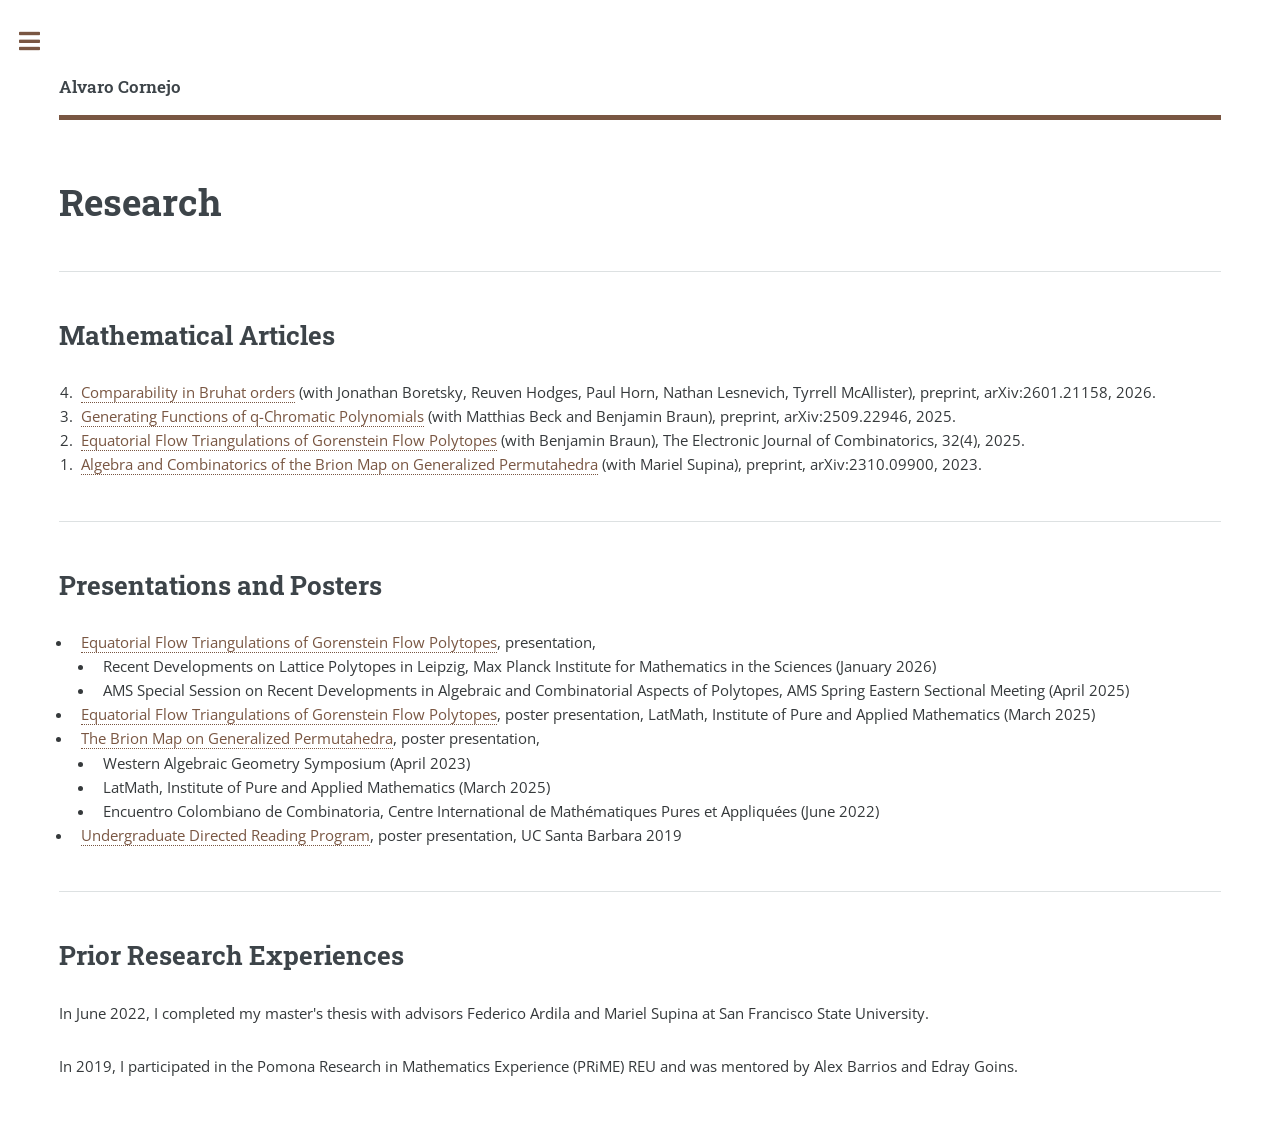
==== commit d38bf4f2: "updated sidebar and research page" ====
--- a/research.html
+++ b/research.html
@@ -37,19 +37,33 @@
 
 									<h2>Mathematical Articles</h2>
 									<ol reversed>
-										<li>Comparability in Bruhat orders (with Jonathan Boretsky, Reuven Hodges, Paul Horn, Nathan Lesnevich, Tyrrell McAllister), <a href="https://www.arxiv.org/abs/2601.21158">arXiv:2601.21158</a>. </li>
-										<li>Generating Functions of q-Chromatic Polynomials (with Benjamin Braun and Matthias Beck), <a href="https://arxiv.org/abs/2509.22946">arXiv:2509.22946</a>.</li>
-										<li>Equatorial Flow Triangulations of Gorenstein Flow Polytopes (with Benjamin Braun), <a href="https://arxiv.org/abs/2408.05320">arXiv:2408.05320</a>.</li>
-										<li> Algebra and Combinatorics of the Brion Map on Generalized Permutahedra (with Mariel Supina), <a href="https://arxiv.org/abs/2310.09900">arXiv:2310.09900</a>.</li>
+										<li><a href="https://www.arxiv.org/abs/2601.21158">Comparability in Bruhat orders</a> (with Jonathan Boretsky, Reuven Hodges, Paul Horn, Nathan Lesnevich, Tyrrell McAllister), preprint, arXiv:2601.21158</a>, 2026.</li>
+										<li><a href="https://arxiv.org/abs/2509.22946">Generating Functions of q-Chromatic Polynomials</a> (with Matthias Beck and Benjamin Braun), preprint, arXiv:2509.22946, 2025.</li>
+										<li><a href="https://doi.org/10.37236/13334">Equatorial Flow Triangulations of Gorenstein Flow Polytopes</a> (with Benjamin Braun), The Electronic Journal of Combinatorics, 32(4), 2025.</li>
+										<li> <a href="https://arxiv.org/abs/2310.09900">Algebra and Combinatorics of the Brion Map on Generalized Permutahedra</a> (with Mariel Supina), preprint, arXiv:2310.09900, 2023.</li>
 									</ol>
 
 									<hr class="major" />
 
-									<h2>Posters</h2>
+									<h2>Presentations and Posters</h2>
 									<ul>
-										<li>First item</li>
-										<li>Second item</li>
-										<li>Third item</li>
+										<li><a href="https://drive.google.com/file/d/1uZAwjHiFPT1w_Y5jdfxWyVlxSpP0PtPY/view?usp=sharing">Equatorial Flow Triangulations of Gorenstein Flow Polytopes</a>, presentation,
+											<ul style="margin-bottom: 0">
+												<li>Recent Developments on Lattice Polytopes in Leipzig, Max Planck Institute for Mathematics in the Sciences (January 2026)</li>
+												<li> AMS Special Session on Recent Developments in Algebraic and Combinatorial Aspects of Polytopes, AMS Spring Eastern Sectional Meeting (April 2025)</li>
+											</ul>
+										</li>
+										<li><a href="https://drive.google.com/file/d/1cJhzPyRymVfeZ-ZGXxt2jL32uqNNpsqU/view?usp=sharing">Equatorial Flow Triangulations of Gorenstein Flow Polytopes</a>, poster presentation, LatMath, Institute of Pure and Applied Mathematics (March 2025)
+											
+										</li>
+										<li><a href="https://drive.google.com/file/d/18nImUJqq1kAolyGcv26ZT-TLeQAW4k5-/view?usp=sharing">The Brion Map on Generalized Permutahedra</a>, poster presentation,
+											<ul style="margin-bottom: 0">
+												<li>Western Algebraic Geometry Symposium (April 2023)</li>
+												<li>LatMath, Institute of Pure and Applied Mathematics (March 2025)</li>
+												<li> Encuentro Colombiano de Combinatoria, Centre International de Math&#233;matiques Pures et Appliqu&#233;es (June 2022)</li>
+											</ul>
+										</li>
+										<li><a href="https://drive.google.com/file/d/1qyM5XIx6Qxt3BRCFl9d1qTYutafDDa8A/view?usp=sharing">Undergraduate Directed Reading Program</a>, poster presentation, UC Santa Barbara 2019</li>
 									</ul>
 
 									<hr class="major" />
@@ -76,7 +90,7 @@
 									<ul>
 										<li><a href="index.html">Homepage</a></li>
 										<li><a href="research.html">Research</a></li>
-										<li><a href="elements.html">Elements</a></li>
+										
 									</ul>
 								</nav>
 
--- a/assets/css/main.css
+++ b/assets/css/main.css
@@ -69,7 +69,7 @@
 
 @media screen and (max-width: 480px) {
   html, body {
-    min-width: 320px; } }
+    /*min-width: 320px; removed to make page flush on mobile*/ } }
 
 html {
   box-sizing: border-box; }
@@ -112,7 +112,7 @@
   -ms-transition: color 0.2s ease-in-out, border-bottom-color 0.2s ease-in-out;
   transition: color 0.2s ease-in-out, border-bottom-color 0.2s ease-in-out;
   border-bottom: dotted 1px;
-  color: #f56a6a;
+  color: #795642;
   text-decoration: none; }
   a:hover {
     border-bottom-color: #f56a6a;
@@ -163,11 +163,11 @@
 
 @media screen and (max-width: 1680px) {
   h1 {
-    font-size: 3.5em; } }
+    font-size: 2.5em; } }
 
 @media screen and (max-width: 980px) {
   h1 {
-    font-size: 3.25em; } }
+    font-size: 2.25em; } }
 
 @media screen and (max-width: 736px) {
   h1 {
@@ -998,7 +998,7 @@
   text-transform: uppercase; }
 
 header.major > :last-child {
-  border-bottom: solid 3px #f56a6a;
+  border-bottom: solid 3px #795642;
   display: inline-block;
   margin: 0 0 2em 0;
   padding: 0 0.75em 0.5em 0; }
@@ -1421,12 +1421,12 @@
       padding: 0 0.5em;
       text-align: center; }
       ul.pagination li > .page.active {
-        background-color: #f56a6a;
+        background-color: #795642;
         color: #ffffff !important; }
         ul.pagination li > .page.active:hover {
           background-color: #f67878; }
         ul.pagination li > .page.active:active {
-          background-color: #f45c5c; }
+          background-color: #795642; }
     ul.pagination li:first-child {
       padding-right: 0.75em; }
     ul.pagination li:last-child {
@@ -1495,8 +1495,8 @@
   background-color: transparent;
   border-radius: 0.375em;
   border: 0;
-  box-shadow: inset 0 0 0 2px #f56a6a;
-  color: #f56a6a !important;
+  box-shadow: inset 0 0 0 2px #795642;
+  color: #795642 !important;
   cursor: pointer;
   display: inline-block;
   font-family: "Roboto Slab", serif;
@@ -1553,7 +1553,7 @@
   input[type="button"].primary,
   button.primary,
   .button.primary {
-    background-color: #f56a6a;
+    background-color: #795642;
     box-shadow: none;
     color: #ffffff !important; }
     input[type="submit"].primary:hover,
@@ -1931,13 +1931,13 @@
   background-color: #f5f6f7;
   font-size: 0.9em;
   position: relative;
-  width: 26em; }
+  width: 22em; }
   #sidebar h2 {
     font-size: 1.38889em; }
   #sidebar > .inner {
     padding: 2.22222em 2.22222em 2.44444em 2.22222em ;
     position: relative;
-    width: 26em; }
+    width: 22em; }
     #sidebar > .inner > * {
       border-bottom: solid 2px rgba(210, 215, 217, 0.75);
       margin: 0 0 3.5em 0;
@@ -1964,7 +1964,7 @@
     border: 0;
     display: block;
     height: 7.5em;
-    left: 26em;
+    left: 22em;
     line-height: 7.5em;
     outline: 0;
     overflow: hidden;
@@ -1997,27 +1997,27 @@
       top: 0;
       width: inherit; }
   #sidebar.inactive {
-    margin-left: -26em; }
+    margin-left: -22em; }
   @media screen and (max-width: 1680px) {
     #sidebar {
-      width: 24em; }
+      width: 20em; }
       #sidebar > .inner {
         padding: 1.66667em 1.66667em 1.33333em 1.66667em ;
-        width: 24em; }
+        width: 20em; }
         #sidebar > .inner > .alt {
           margin: -1.66667em 0 3.33333em -1.66667em;
           padding: 1.66667em;
           width: calc(100% + 3.33333em); }
       #sidebar .toggle {
         height: 6.25em;
-        left: 24em;
+        left: 20em;
         line-height: 6.25em;
         text-indent: 5em;
         width: 5em; }
         #sidebar .toggle:before {
           font-size: 1.5rem; }
       #sidebar.inactive {
-        margin-left: -24em; } }
+        margin-left: -20em; } }
   @media screen and (max-width: 1280px) {
     #sidebar {
       box-shadow: 0 0 5em 0 rgba(0, 0, 0, 0.175);
@@ -2075,7 +2075,7 @@
   display: -webkit-flex;
   display: -ms-flex;
   display: flex;
-  border-bottom: solid 5px #f56a6a;
+  border-bottom: solid 5px #795642;
   padding: 6em 0 1em 0;
   position: relative; }
   #header > * {
@@ -2136,10 +2136,10 @@
     -ms-flex-shrink: 0;
     flex-shrink: 0;
     display: block;
-    margin: 0 0 2em 4em;
-    width: 50%; }
+    margin: 0 0 1em 0em;
+    width: 50%;}
     #banner .image img {
-      height: 100%;
+      height: auto;
       -moz-object-fit: cover;
       -webkit-object-fit: cover;
       -ms-object-fit: cover;
@@ -2148,7 +2148,10 @@
       -webkit-object-position: center;
       -ms-object-position: center;
       object-position: center;
-      width: 100%; }
+      width: 42vw;
+      max-width: 20em; 
+      margin-left: auto;
+      margin-right: auto;}
   @media screen and (orientation: portrait) {
     #banner {
       -moz-flex-direction: column-reverse;
@@ -2176,14 +2179,11 @@
         -webkit-flex-shrink: 0;
         -ms-flex-shrink: 0;
         flex-shrink: 0;
-        margin: 0 0 4em 0;
-        height: 25em;
-        max-height: 50vh;
-        min-height: 18em;
-        width: 100%; } }
+        width: 100%; 
+       } }
   @media screen and (orientation: portrait) and (max-width: 480px) {
     #banner .image {
-      max-height: 35vh; } }
+      /*max-height: 35vh; */} }
 
 /* Footer */
 #footer .copyright {
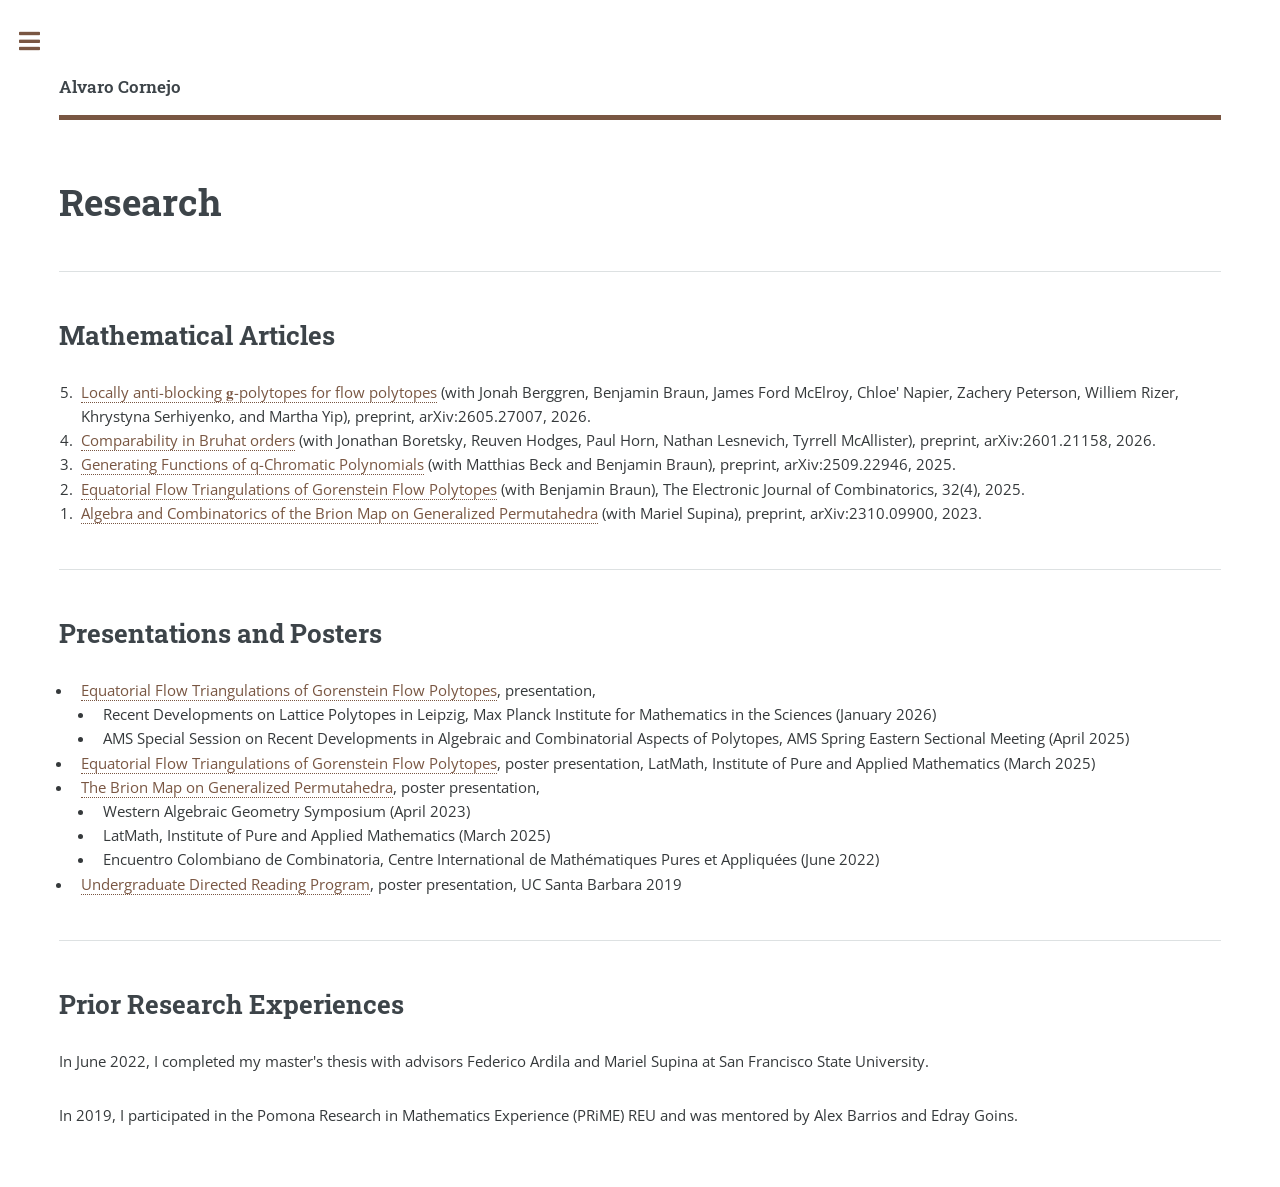
==== commit 53ada53e: "added to article list and homepage" ====
--- a/research.html
+++ b/research.html
@@ -6,7 +6,7 @@
 -->
 <html>
 	<head>
-		<title>Generic - Editorial by HTML5 UP</title>
+		<title>Research</title>
 		<meta charset="utf-8" />
 		<meta name="viewport" content="width=device-width, initial-scale=1, user-scalable=no" />
 		<link rel="stylesheet" href="assets/css/main.css" />
@@ -37,6 +37,7 @@
 
 									<h2>Mathematical Articles</h2>
 									<ol reversed>
+										<li><a href="https://arxiv.org/abs/2605.27007">Locally anti-blocking &#x1D420-polytopes for flow polytopes</a> (with Jonah Berggren, Benjamin Braun, James Ford McElroy, Chloe' Napier, Zachery Peterson, Williem Rizer, Khrystyna Serhiyenko, and Martha Yip), preprint, arXiv:2605.27007</a>, 2026.</li>
 										<li><a href="https://www.arxiv.org/abs/2601.21158">Comparability in Bruhat orders</a> (with Jonathan Boretsky, Reuven Hodges, Paul Horn, Nathan Lesnevich, Tyrrell McAllister), preprint, arXiv:2601.21158</a>, 2026.</li>
 										<li><a href="https://arxiv.org/abs/2509.22946">Generating Functions of q-Chromatic Polynomials</a> (with Matthias Beck and Benjamin Braun), preprint, arXiv:2509.22946, 2025.</li>
 										<li><a href="https://doi.org/10.37236/13334">Equatorial Flow Triangulations of Gorenstein Flow Polytopes</a> (with Benjamin Braun), The Electronic Journal of Combinatorics, 32(4), 2025.</li>
@@ -90,7 +91,7 @@
 									<ul>
 										<li><a href="index.html">Homepage</a></li>
 										<li><a href="research.html">Research</a></li>
-										
+										<!--<li><a href="teaching.html">Teaching</a></li>-->
 									</ul>
 								</nav>
 
